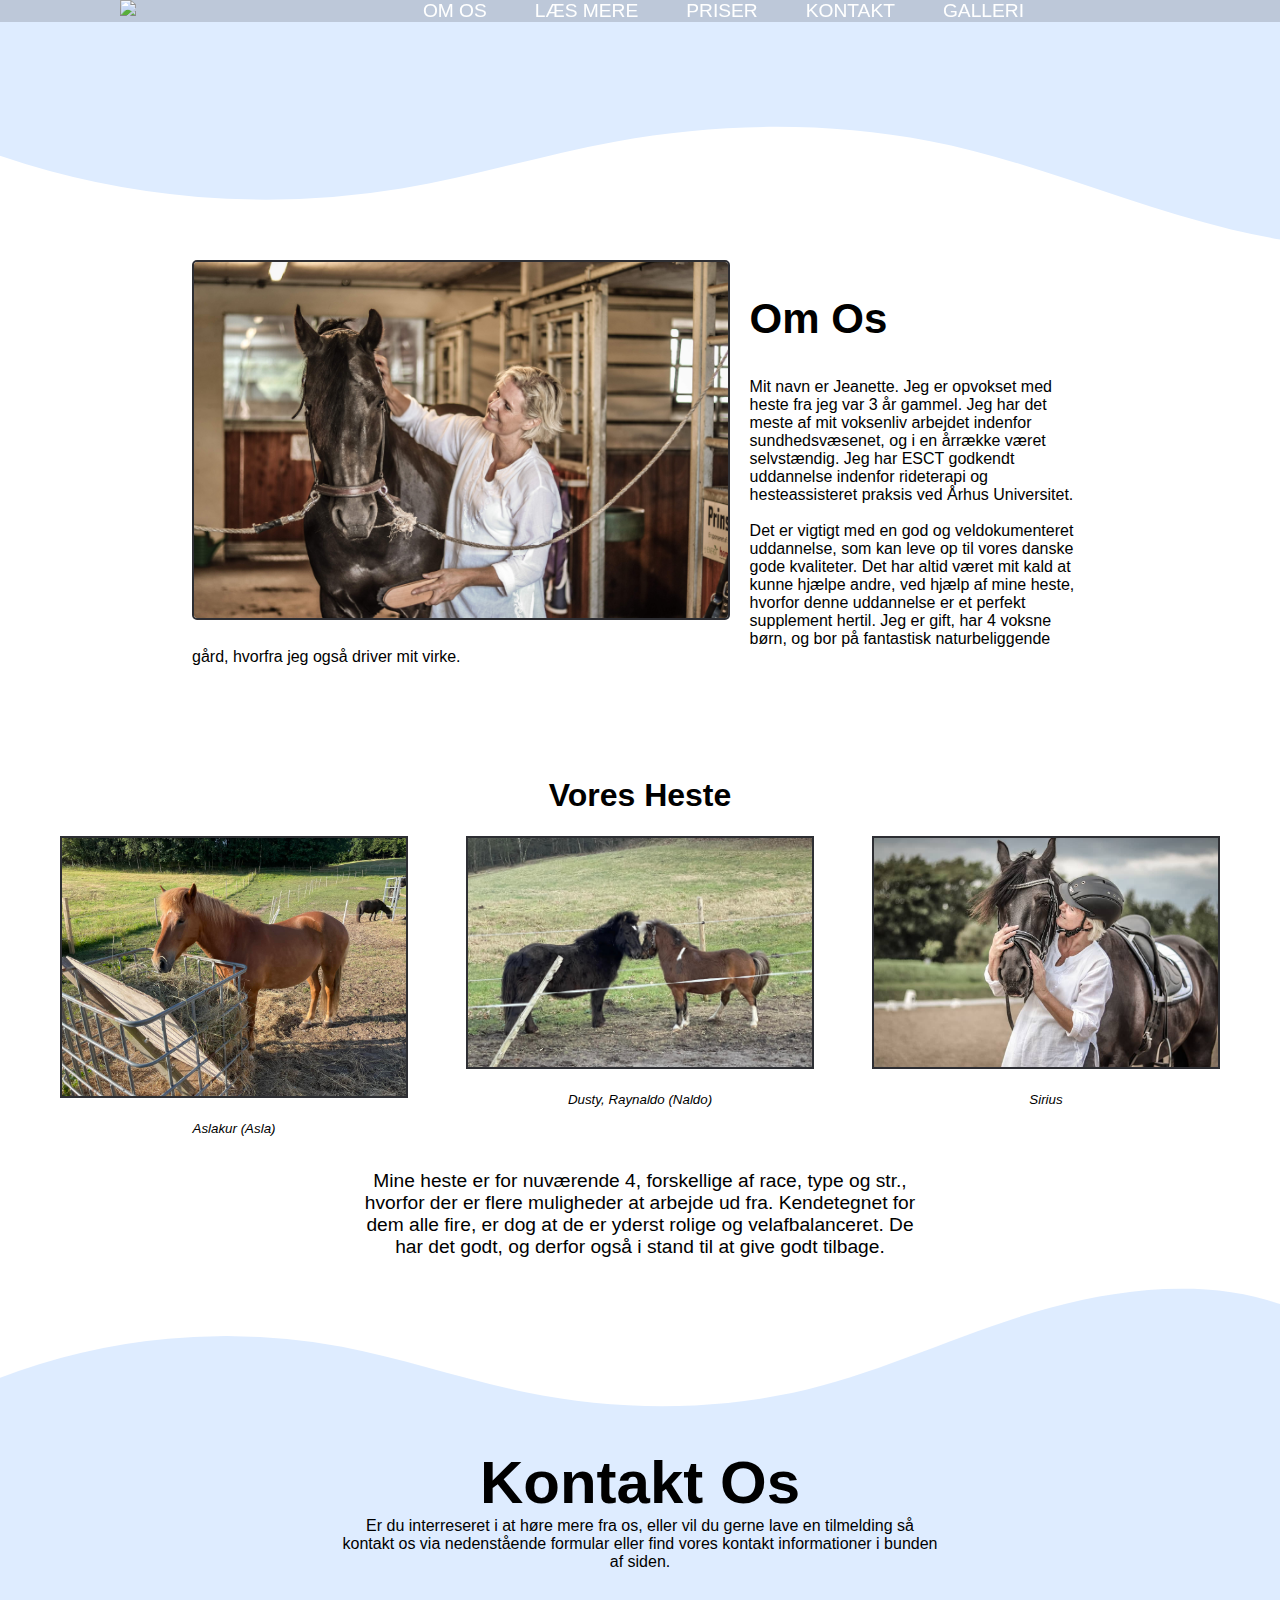
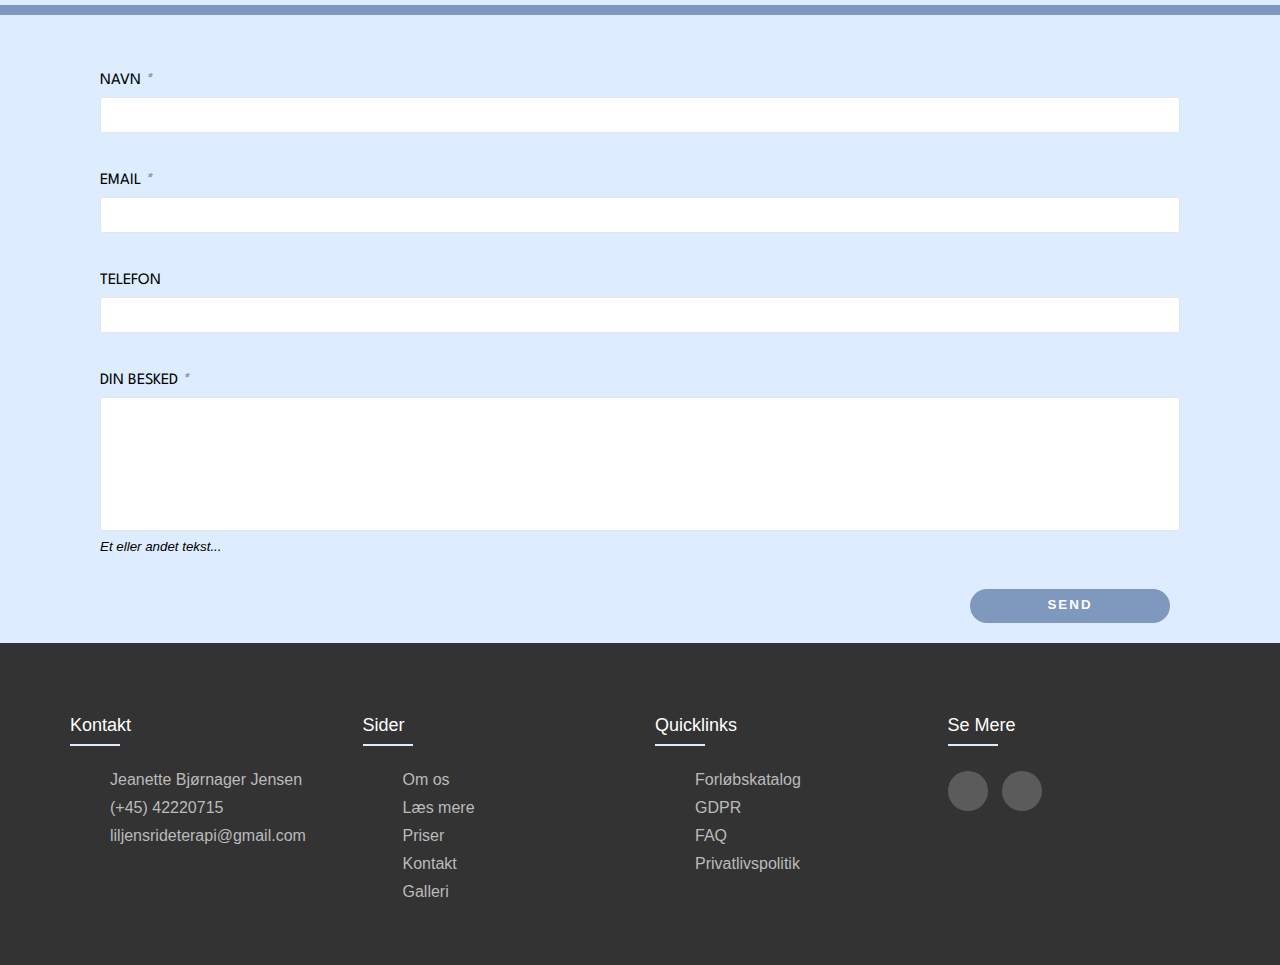
==== about-contact.html @ f37396cc "contact form" ====
<!DOCTYPE html> 
<html lang="da">
    <head>
        <meta name="viewport" content="width=device-width,initial-scale=1.0">
        <meta charset="utf-8">
        <title>Liljens Ride Terapi</title>
        <link rel="stylesheet" href="css/basic.css">
        <link rel="stylesheet" href="css/settings.css">
        <link rel="stylesheet" href="css/header.css">
        <link rel="stylesheet" href="css/footer.css">
        <link rel="stylesheet" href="css/aboutus.css">
    </head>

    <body>
        <header id="navbar">   
            <a href="test.html">
                <img src="images/logo.png" class="logo-img">
            </a>
            <input type="checkbox" id="nav-toggle" class="nav-toggle">
            <!-- ALWAYS KEEP <NAV> AFTER THIS LINE -->
            <nav>
                <ul>
                    <li><a href="about-contact.html#aboutus">Om Os</a></li>
                    <li><a href="readmore.html">Læs Mere</a></li>
                    <li><a href="prices.html">Priser</a></li>
                    <li><a href="about-contact.html#contact">Kontakt</a></li>
                    <li><a href="gallery.html">Galleri</a></li>
                </ul>
            </nav>
            <label for="nav-toggle" class="nav-toggle-label">
                <span></span>
            </label>
        </header>

        <div class="top-box"><span></span></div>
        <div class="page-top-section">
            <div class="wave">
                <svg data-name="Layer 1" xmlns="http://www.w3.org/2000/svg" viewBox="0 0 1200 120" preserveAspectRatio="none">
                    <path d="M321.39,56.44c58-10.79,114.16-30.13,172-41.86,82.39-16.72,168.19-17.73,250.45-.39C823.78,31,906.67,72,985.66,92.83c70.05,18.48,146.53,26.09,214.34,3V0H0V27.35A600.21,600.21,0,0,0,321.39,56.44Z" class="shape-fill"></path>
                </svg>
            </div>
        </div>

        <div id="aboutus" class="about-us">
            <img src="images/about-us/jeanette.jpg" class="about-us-img" alt="">
            <div class="about-us-text">
                <h2>Om Os</h2>
                <p>
                    Mit navn er Jeanette. Jeg er opvokset med heste fra jeg var 3 år gammel.
                    Jeg har det meste af mit voksenliv arbejdet indenfor sundhedsvæsenet, og i en årrække været selvstændig. 
                    Jeg har ESCT godkendt uddannelse indenfor rideterapi og hesteassisteret praksis ved Århus Universitet. <br><br>

                    Det er vigtigt med en god og veldokumenteret uddannelse, som kan leve op til vores danske gode kvaliteter. 
                    Det har altid været mit kald at kunne hjælpe andre, ved hjælp af mine heste, hvorfor denne uddannelse er et perfekt supplement hertil.
                    Jeg er gift, har 4 voksne børn, og bor på fantastisk naturbeliggende gård, hvorfra jeg også driver mit virke. 
                </p>
            </div>
        </div>

        <div class="img-roll">
            <h1 style="text-align: center; font-size: 50;">Vores Heste</h1>
            <div class="box">
                <div class="imgrow">
                    <img src="images/about-us/aslakur.jpg">
                    <h3>Aslakur <i>(Asla)</i></h3>
                </div>

                <div class="imgrow">
                    <img src="images/about-us/dustin-naldo.jpg">
                    <h3>Dusty, Raynaldo <i>(Naldo)</i><h3>
                </div>

                <div class="imgrow">
                    <img src="images/about-us/sirius.jpg">
                    <h3>Sirius</h3>
                </div>
            </div>
            <p> 
                Mine heste er for nuværende  4, forskellige af  race, type og str., 
                hvorfor der er flere muligheder at arbejde ud fra. 
                Kendetegnet for dem alle fire, er dog at de er yderst rolige og velafbalanceret. 
                De har det godt, og derfor også i stand til at give godt tilbage.
            </p>
        </div>

        <div class="page-last-section">
            <div class="custom-shape-divider-bottom-1689086225">
                <svg data-name="Layer 1" xmlns="http://www.w3.org/2000/svg" viewBox="0 0 1200 120" preserveAspectRatio="none">
                    <path d="M321.39,56.44c58-10.79,114.16-30.13,172-41.86,82.39-16.72,168.19-17.73,250.45-.39C823.78,31,906.67,72,985.66,92.83c70.05,18.48,146.53,26.09,214.34,3V0H0V27.35A600.21,600.21,0,0,0,321.39,56.44Z" class="shape-fill"></path>
                </svg>
            </div>
        </div>

        <section id="contact" class="page-bottom-content">
            <div class="contact-us">
                <h1>Kontakt Os</h1>
                <p>
                    Er du interreseret i at høre mere fra os, eller vil du gerne lave en tilmelding så kontakt os via nedenstående formular eller find vores kontakt informationer i bunden af siden.
                    <br><br>
                </p>
            </div>
            <div class="contact-us-form">
                <form action="#">
                    <label for="customerName">NAVN 
                        <em>&#x2a;</em>
                    </label>
                    <input id="customerName" name="customerName" required="" type="text" />
                    <label for="customerEmail">EMAIL 
                        <em>&#x2a;</em>
                    </label>
                    <input id="customerEmail" name="customerEmail" required="" type="email" />
                    <label for="customerPhone">TELEFON</label>
                    <input id="customerPhone" name="customerPhone" pattern="[0-9]{2}-[0-9]{2}-[0-9]{2}-[0-9]{2}" type="tel" />
                    <label for="customerNote">DIN BESKED 
                        <em>&#x2a;</em>
                    </label>
                    <textarea id="customerNote" name="customerNote" required="" rows="4"></textarea>
                  <h3>
                    Et eller andet tekst...
                  </h3>
                  <button id="customerOrder">SEND</button>
                </form>
            </div>
        </section>

        <footer>
            <div class="footer-container">
                <div class="footer-row">
                    <div class="footer-col">
                        <h4>Kontakt</h4>
                        <ul>
                            <li><a>Jeanette Bjørnager Jensen</a></li>
                            <li><a>(+45) 42220715</a></li>
                            <li><a>liljensrideterapi@gmail.com</a></li>
                        </ul>
                    </div>
                    <div class="footer-col">
                        <h4>Sider</h4>
                        <ul>
                            <li><a href="about-contact.html#aboutus">Om os</a></li>
                            <li><a href="readmore.html">Læs mere</a></li>
                            <li><a href="prices.html">Priser</a></li>
                            <li><a href="about-contact.html#contact">Kontakt</a></li>
                            <li><a href="gallery.html">Galleri</a></li>
                        </ul>
                    </div>
                    <div class="footer-col">
                        <h4>Quicklinks</h4>
                        <ul>
                            <li><a href="placeholder.html">Forløbskatalog</a></li>
                            <li><a href="placeholder.html">GDPR</a></li>
                            <li><a href="placeholder.html">FAQ</a></li>
                            <li><a href="placeholder.html">Privatlivspolitik</a></li>
                        </ul>
                    </div>
                    <div class="footer-col">
                        <h4>Se mere</h4>
                        <div class="social-links">
                            <a href="placeholder.html"><i class="fab fa-facebook-f"></i></a>
                            <a href="placeholder.html"><i class="fab fa-youtube"></i></a>
                        </div>
                    </div>
                </div>
            </div>
        </footer>

        <!-- Javascript -->
        <script type="text/javascript">
            navbar = document.getElementById("navbar");
                window.addEventListener("scroll", function() {
                    var scrollTop = window.pageYOffset || document.documentElement.scrollTop;
                    if (scrollTop < 300) {        
                        navbar.classList.remove('nav-background-light');
                        navbar.classList.add('nav-background-dark');
                    } else {
                        navbar.classList.remove('nav-background-dark');
                        navbar.classList.add('nav-background-light');
                    }
                })
        </script>
    </body>
</html>
---- css/basic.css ----
html {
    height: 100%;
}

body {
    margin: 0;
    font-family: 'Work Sans', sans-serif;
    font-weight: 400;
    min-height: 100%;
    display: flex;
    flex-direction: column;
}

body{
    background-color: white;
}

.banner{
    width: 100%;
    height: 100vh;
    display: block;
}

.content{
    display: block;
    text-align: center;
    color: white;
}

.content h1{
    font-size: 70px;
    margin-top: 80px;
    position: relative;
}

.content p{
    margin: 20px auto;
    font-weight: 100;
    line-height: 25px;
    position: relative;
}

button {
    width: 200px;
    padding: 15px 0;
    text-align: center;
    margin: 20px 10px;
    border-radius: 25px;
    font-weight: bold;
    border: 2px solid #346eec;
    background: transparent;
    color: white;
    cursor: pointer;
    position: relative;
    overflow: hidden;
}

.about-us {
    margin: 70px auto;
    margin-top: 0;
    width: 70%;
}

.about-us-img {
    max-width: 600px;
    float: left;
    border: 2px solid var(--textcolordark);
    border-radius: 5px;
    margin-bottom: 20px;
    margin-right: 20px;
}

.about-us-text {
    color: black;
    margin-bottom: 20px;
    text-align: left;
    max-width: 100%;
}

.about-us-text h2 {
    font-size: 42px;
}

.about-us-text p {
    font-size: 16px;
}

.contact-us {
    margin-right: auto;
    margin-left: auto;
    width: 70%;
    text-align: center;
    color: black;
}

.contact-us h1 {
    font-size: 60px;
    margin-bottom: 0;
}

.contact-us p {
    margin-top: 0;
    max-width: 600px;
    margin-left: auto;
    margin-right: auto;
}
---- css/settings.css ----
:root {
    --backgroundcolor: rgb(222, 236, 255);
    --background: rgba(0, 0, 0, .15);
    --vidbackground: rgba(0, 0, 0, .4);
    --textcolor: #b6b6b6;
    --textbarcolor: #b1b1b1;
    --textcolordark: #2d2e33;
}

*, *::before, *::after {
    box-sizing: border-box;
}
---- css/header.css ----
/* navigation styles start here */

header {
    background: var(--background);
    text-align: center;
    position: fixed;
    z-index: 999;
    width: 100%;
}

.nav-toggle {
    display: none;
}

.nav-toggle-label {
    position: absolute;
    top: 0;
    left: 0;
    margin-left: 1em;
    height: 100%;
    display: flex;
    align-items: center;
}

.nav-toggle-label span,
.nav-toggle-label span::before,
.nav-toggle-label span::after {
    display: block;
    background: white;
    height: 2px;
    width: 2em;
    border-radius: 2px;
    position: relative;
}

.nav-toggle-label span::before,
.nav-toggle-label span::after {
    content: '';
    position: absolute;
}

.nav-toggle-label span::before {
    bottom: 7px;
}

.nav-toggle-label span::after {
    top: 7px;
}

nav {
    position: absolute;
    text-align: left;
    top: 100%;
    left: 0;
    background: var(--background);
    width: 100%;
    transform: scale(1, 0);
    transform-origin: top;
    transition: transform 400ms ease-in-out;
}

nav ul {
    margin: 0;
    padding: 0;
    list-style: none;
}

nav li {
    margin-bottom: 1em;
    margin-left: 1em;
}

nav a {
    color: white;
    text-decoration: none;
    font-size: 1.2rem;
    text-transform: uppercase;
    opacity: 0;
    transition: opacity 150ms ease-in-out;
}

nav a:hover {
    color: var(--textcolor);
}

.nav-toggle:checked ~ nav {
    transform: scale(1,1);
}

.nav-toggle:checked ~ nav a {
    opacity: 1;
    transition: opacity 250ms ease-in-out 250ms;
}

.logo-img {
    grid-column: 1 / 2;
    height: 8em;
    cursor: pointer;
}

/* handle design on larger windows */
@media screen and (min-width: 800px) {
    .nav-toggle-label {
        display: none;
    }

    header {
        display: grid;
        grid-template-columns: 1fr auto minmax(600px, 3fr) 1fr;
    }

    nav {
        all: unset;
        grid-column: 3 / 4;
        display: flex;
        justify-content: flex-end;
        align-items: center;
    }

    nav ul {
        display: flex;
    }

    nav li {
        margin-left: 3em;
        margin-bottom: 0;
    }

    nav a {
        opacity: 1;
        position: relative;
    }

    nav a::before {
        content: '';
        display: block;
        height: 2px;
        background: var(--textbarcolor);
        position: absolute;
        bottom: -.5em;
        left: 0;
        right: 0;
        transform: scale(0, 1);
        transition: transform ease-in-out 250ms;
    }

    nav a:hover::before {
        transform: scale(1, 1);
    }
}
---- css/footer.css ----
footer {
    background: #333;
    color: white;
    padding: 3em;

    margin-top: auto;
}

.footer-container {
    max-width: 1170px;
    margin: auto;
}

ul {
    list-style: none;
}

.footer-row {
    display: flex;
    flex-wrap: wrap;
}

.footer-col {
    width: 25%;
    padding: 0 15px;
}

.footer-col h4 {
    font-size: 18px;
    color: white;
    text-transform: capitalize;
    margin-bottom: 35px;
    font-weight: 500;
    position: relative;
}

.footer-col h4::before {
    content: '';
    position: absolute;
    left: 0;
    bottom: -10px;
    background-color: var(--backgroundcolor);
    height: 2px;
    box-sizing: border-box;
    width: 50px;
}

.footer-col ul li:not(:last-child) {
    margin-bottom: 10px;
}

.footer-col ul li a {
    font-size: 16px;
    color: #ffffff;
    text-decoration: none;
    font-weight: 300;
    color: #bbbbbb;
    display: block;
    transition: all 0.3s ease;
}

.footer-col ul li a:hover {
    color: #ffffff;
    padding-left: 8px;
}

.footer-col .social-links a {
    display: inline-flex;
    height: 40px;
    width: 40px;
    background-color: rgba(255, 255, 255, 0.2);
    margin: 0 10px 10px 0;
    text-decoration: none;
    text-align: center;
    align-items: center;
    justify-content: center;
    line-height: 40px;
    border-radius: 50%;
    color: white;
    transition: all 0.5s ease;
}

.footer-col .social-links a:hover {
    color: #24262b;
    background-color: white;
}

/* responsive */

@media(max-width: 767px) {
    .footer-col {
        width: 50%;
        margin-bottom: 30px;
    }
}

@media(max-width: 574px) {
    .footer-col {
        width: 100%;
    }
}
---- css/aboutus.css ----
@import url("https://fonts.googleapis.com/css?family=Spartan&display=swap");

:root {
    --fillcolor: #deecff;
}

html {
    height: 100%;
}

body {
    margin: 0;
    /* Body background left out for curvature background. */
    /* background: var(--backgroundcolor); */
    font-family: 'Work Sans', sans-serif;
    font-weight: 400;

    min-height: 100%;

    display: flex;
    flex-direction: column;
}

.top-box {
    height: 125px;
    background-color: var(--fillcolor);
}

.page-top-section {
    margin-top: 0;
}

.page-top-section {
    background-color: white;
}

.about-us img {
    max-width: 60%;
}

.img-roll {
    display: flex;
    flex-direction: column;
    justify-content: center;
    align-items: center;
    text-align: center;
    padding: 0 60px 0 60px;
    background-color: white;
}

.img-roll .box{
    display: flex;
    flex-direction: row;
    justify-content: space-between;
}

.img-roll .box .imgrow{
    display: flex;
    flex-direction: column;
    width: 30%;
}

.img-roll .box .imgrow img{
    width: 100%;
    margin-bottom: 15px;
    border: 2px solid var(--textcolordark);
}

.img-roll p {
    max-width: 50%;
    font-size: 1.2rem;
    margin-left: auto;
    margin-right: auto;
}

.page-bottom-content {
    background-color: var(--fillcolor);
}

.wave {
    bottom: 0;
    left: 0;
    width: 100%;
    overflow: hidden;
    line-height: 0;
}

.wave svg {
    position: relative;
    display: block;
    width: calc(117% + 1.3px);
    height: 135px;
}

.wave .shape-fill {
    fill: var(--fillcolor);
}

.custom-shape-divider-bottom-1689086225 {
    bottom: 0;
    left: 0;
    width: 100%;
    overflow: hidden;
    line-height: 0;
    transform: rotate(180deg);
}

.custom-shape-divider-bottom-1689086225 svg {
    position: relative;
    display: block;
    width: calc(100% + 1.3px);
    height: 130px;
    transform: rotateY(180deg);
}

.custom-shape-divider-bottom-1689086225 .shape-fill {
    fill: var(--fillcolor)
}

.contact-us-form {
    background: var(--fillcolor);
    padding: 50px 100px;
    border-top: 10px solid #7e98be;
  }
  
  label, input, textarea {
    display: block;
    width: 100%;
    font-size: 12pt;
    line-height: 24pt;
    font-family: "Spartan";
  }
  
  input {
    margin-bottom: 24pt;
  }
  
  h3 {
    font-weight: normal;
    font-size: 10pt;
    line-height: 24pt;
    font-style: italic;
    margin: 0 0 0.5em 0;
  }
  
  span {
    font-size: 8pt;
  }
  
  em {
    color: #7e98be;
    font-weight: bold;
  }
  
  input, textarea {
    border: none;
    border: 1px solid rgba(0, 0, 0, 0.1);
    border-radius: 2px;
    background: white;
    padding-left: 5px;
    outline: none;
  }
  
  input:focus, textarea:focus {
    border: 1px solid #6bd4b1;
  }
  
  textarea {
    resize: none;
  }
  
  button {
    display: block;
    float: right;
    line-height: 24pt;
    padding: 0 20px;
    border: none;
    background: #7e98be;
    color: white;
    letter-spacing: 2px;
    transition: 0.2s all ease-in-out;
    border-bottom: 2px solid transparent;
    outline: none;
  }
  button:hover {
    background: inherit;
    color: #7e98be;
    border-bottom: 2px solid #7e98be;
  }
  
  ::selection {
    background: #aabfdd;
  }
  
  input:-webkit-autofill,
  input:-webkit-autofill:hover,
  input:-webkit-autofill:focus,
  textarea:-webkit-autofill,
  textarea:-webkit-autofill:hover,
  textarea:-webkit-autofill:focus {
    border: 1px solid #6bd4b1;
    -webkit-text-fill-color: #2A293E;
    -webkit-box-shadow: 0 0 0px 1000px #f8f4e5 inset;
    transition: background-color 5000s ease-in-out 0s;
  }

@media screen and (max-width:1250px) {
    .about-us img {
        max-width: 100%;
    }
    
    .img-roll p {
        max-width: 75%;
        font-size: 1.2rem;
        margin-left: auto;
        margin-right: auto;
    }
}
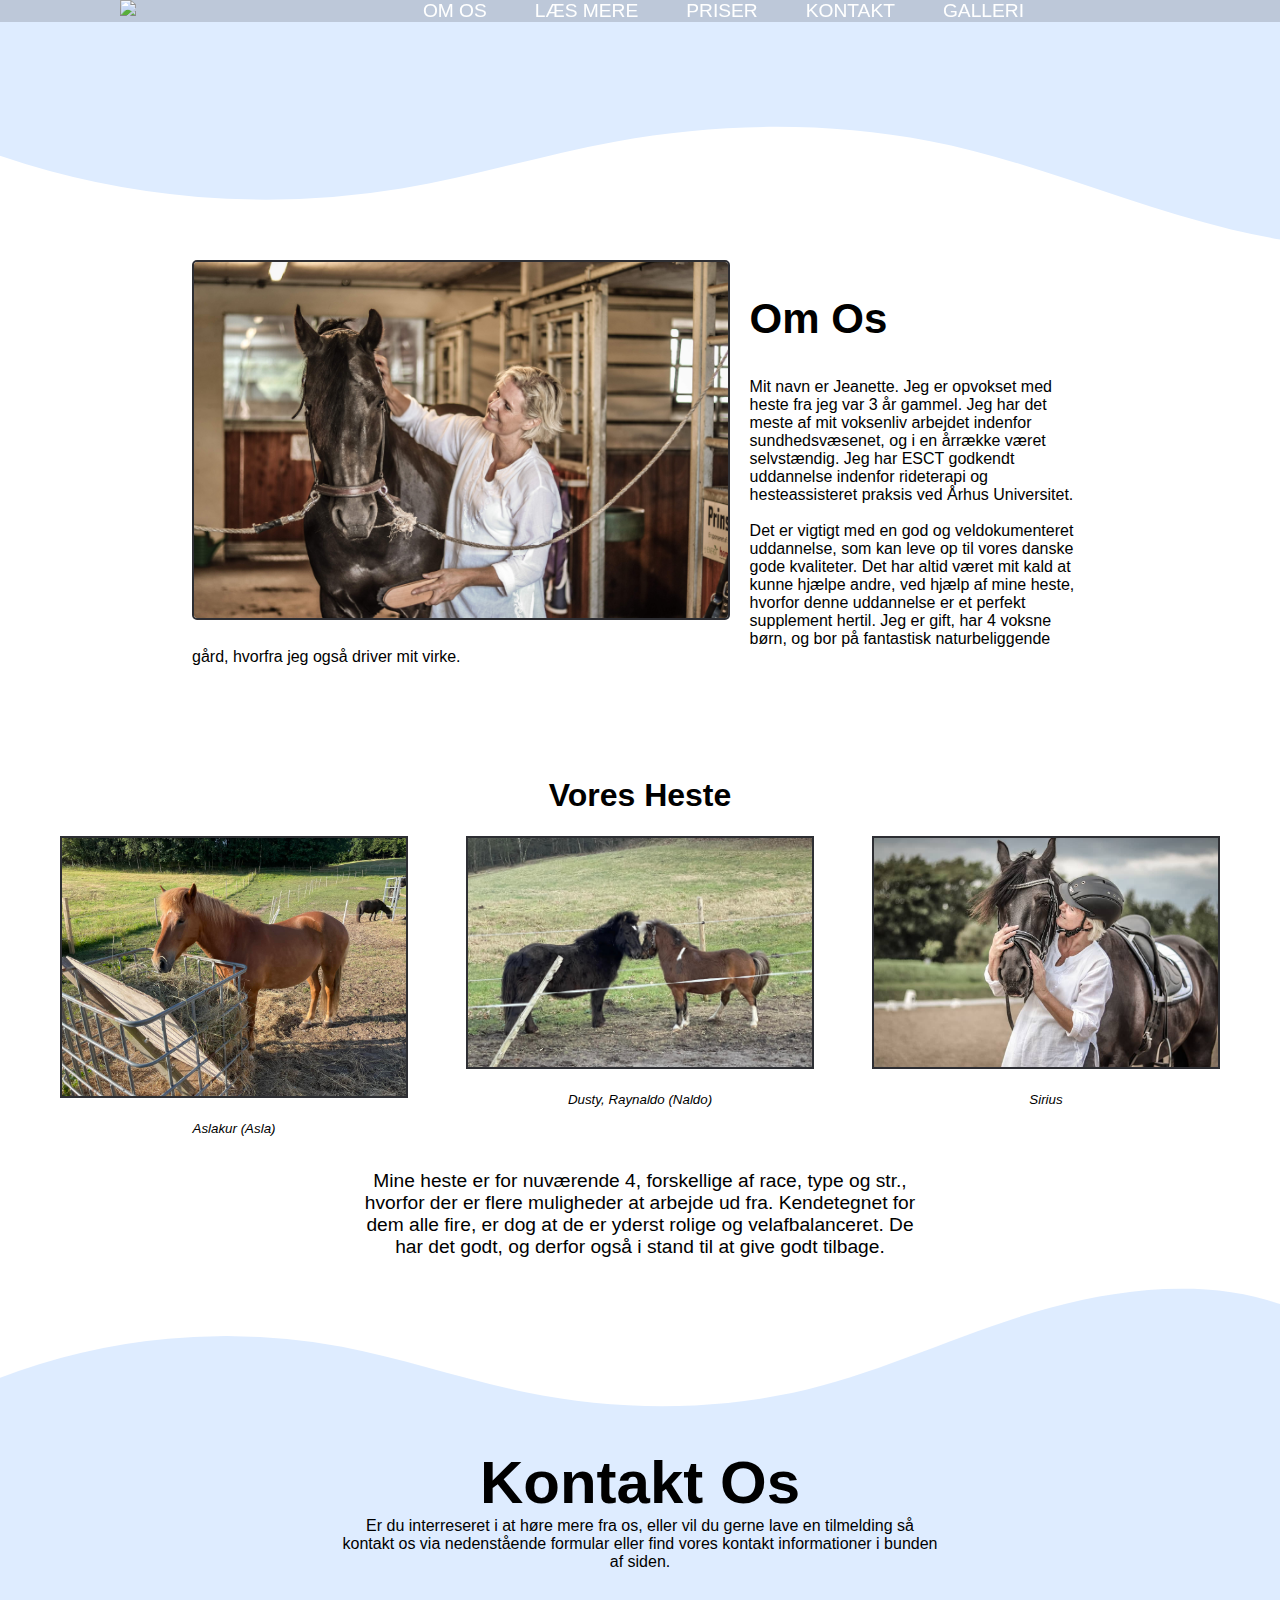
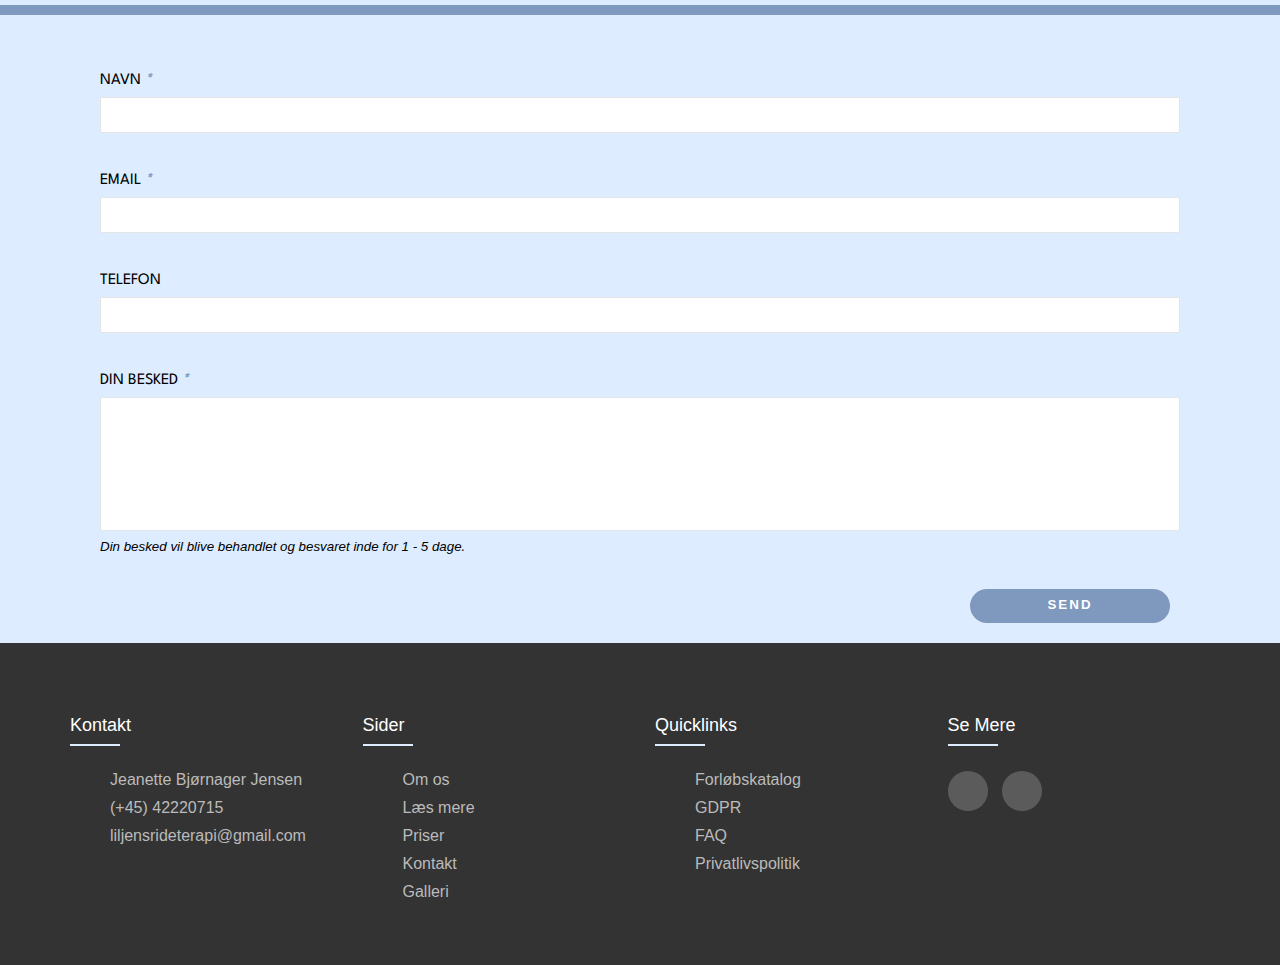
==== commit bbafacb3: "added text to contact formula" ====
--- a/about-contact.html
+++ b/about-contact.html
@@ -116,7 +116,7 @@
                     </label>
                     <textarea id="customerNote" name="customerNote" required="" rows="4"></textarea>
                   <h3>
-                    Et eller andet tekst...
+                    Din besked vil blive behandlet og besvaret inde for 1 - 5 dage.
                   </h3>
                   <button id="customerOrder">SEND</button>
                 </form>
@@ -164,17 +164,16 @@
             </div>
         </footer>
 
-        <!-- Javascript -->
+        <!-- <script src="js/index.js"></script> -->
         <script type="text/javascript">
             navbar = document.getElementById("navbar");
+            navbar.classList.add('nav-background-dark');
                 window.addEventListener("scroll", function() {
                     var scrollTop = window.pageYOffset || document.documentElement.scrollTop;
-                    if (scrollTop < 300) {        
-                        navbar.classList.remove('nav-background-light');
-                        navbar.classList.add('nav-background-dark');
+                    if (scrollTop < 200) {
+                        navbar.style.top = "0";
                     } else {
-                        navbar.classList.remove('nav-background-dark');
-                        navbar.classList.add('nav-background-light');
+                        navbar.style.top = "-150px";
                     }
                 })
         </script>
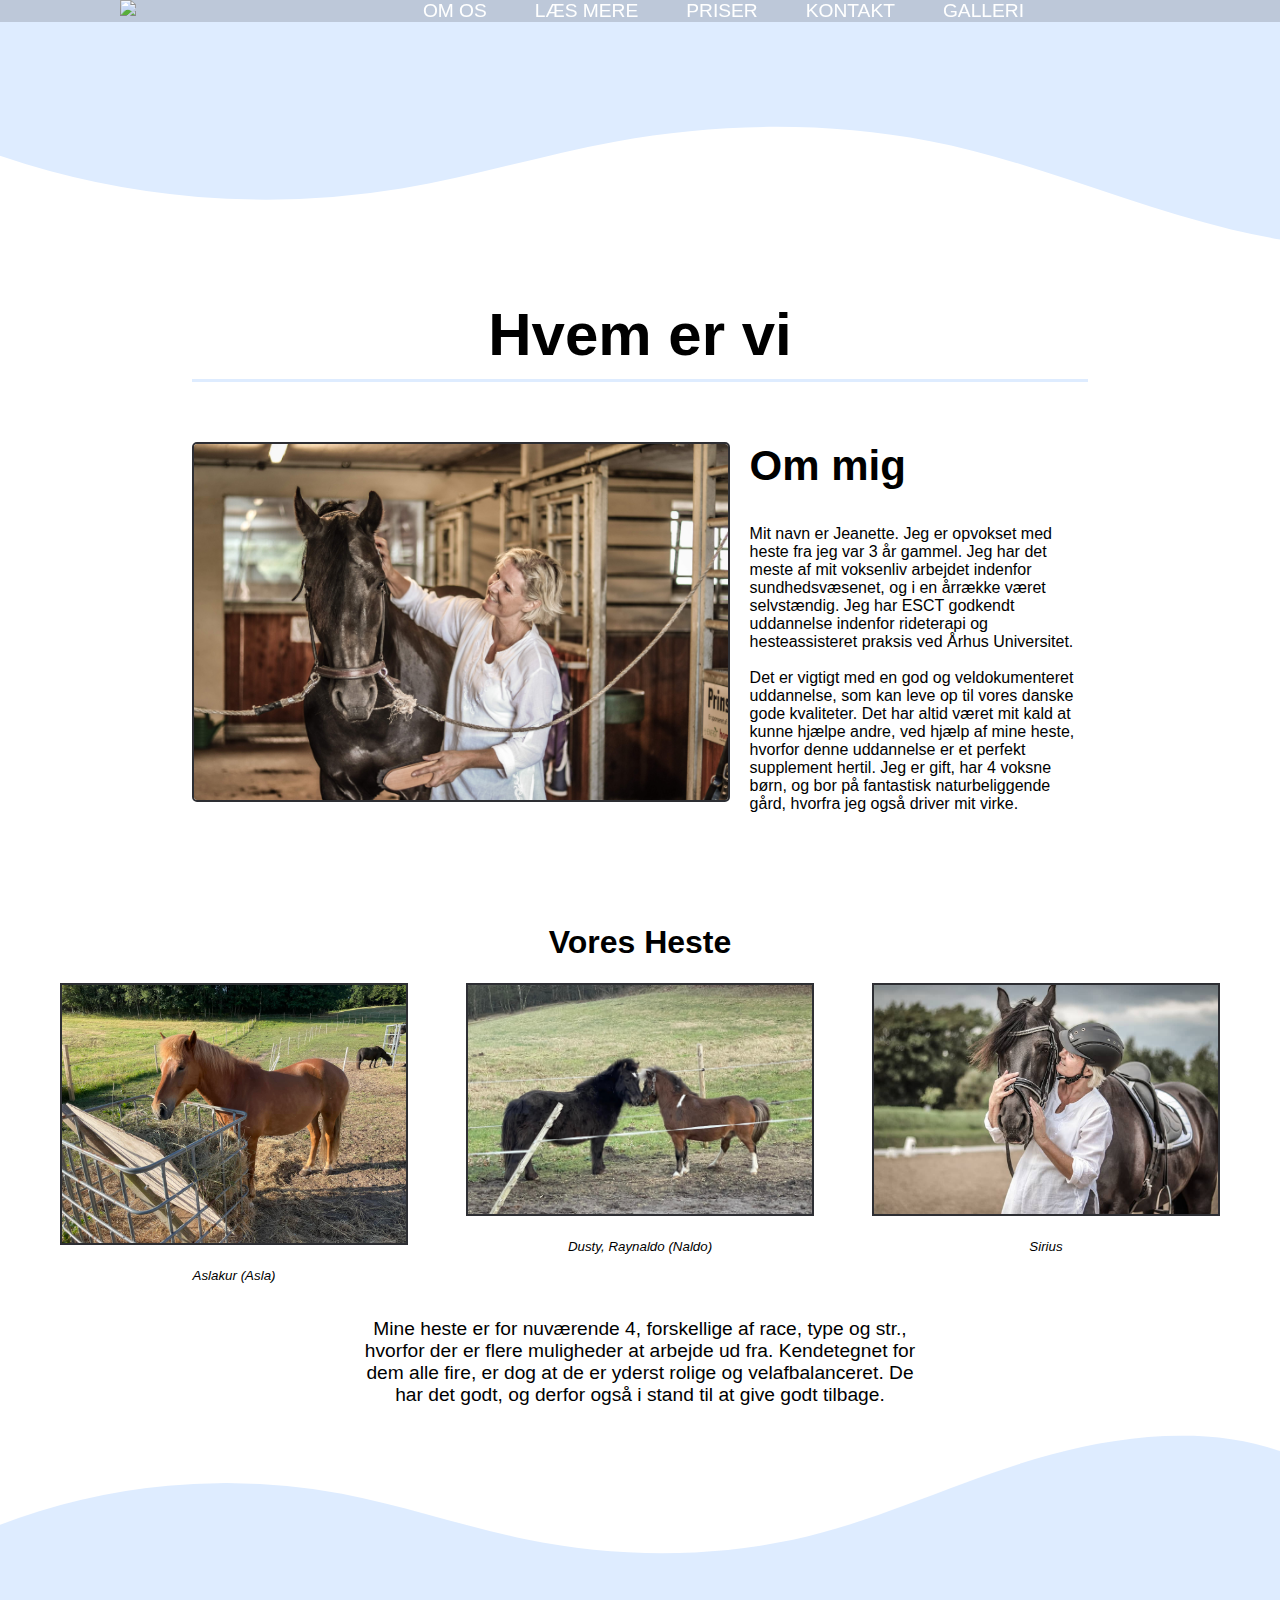
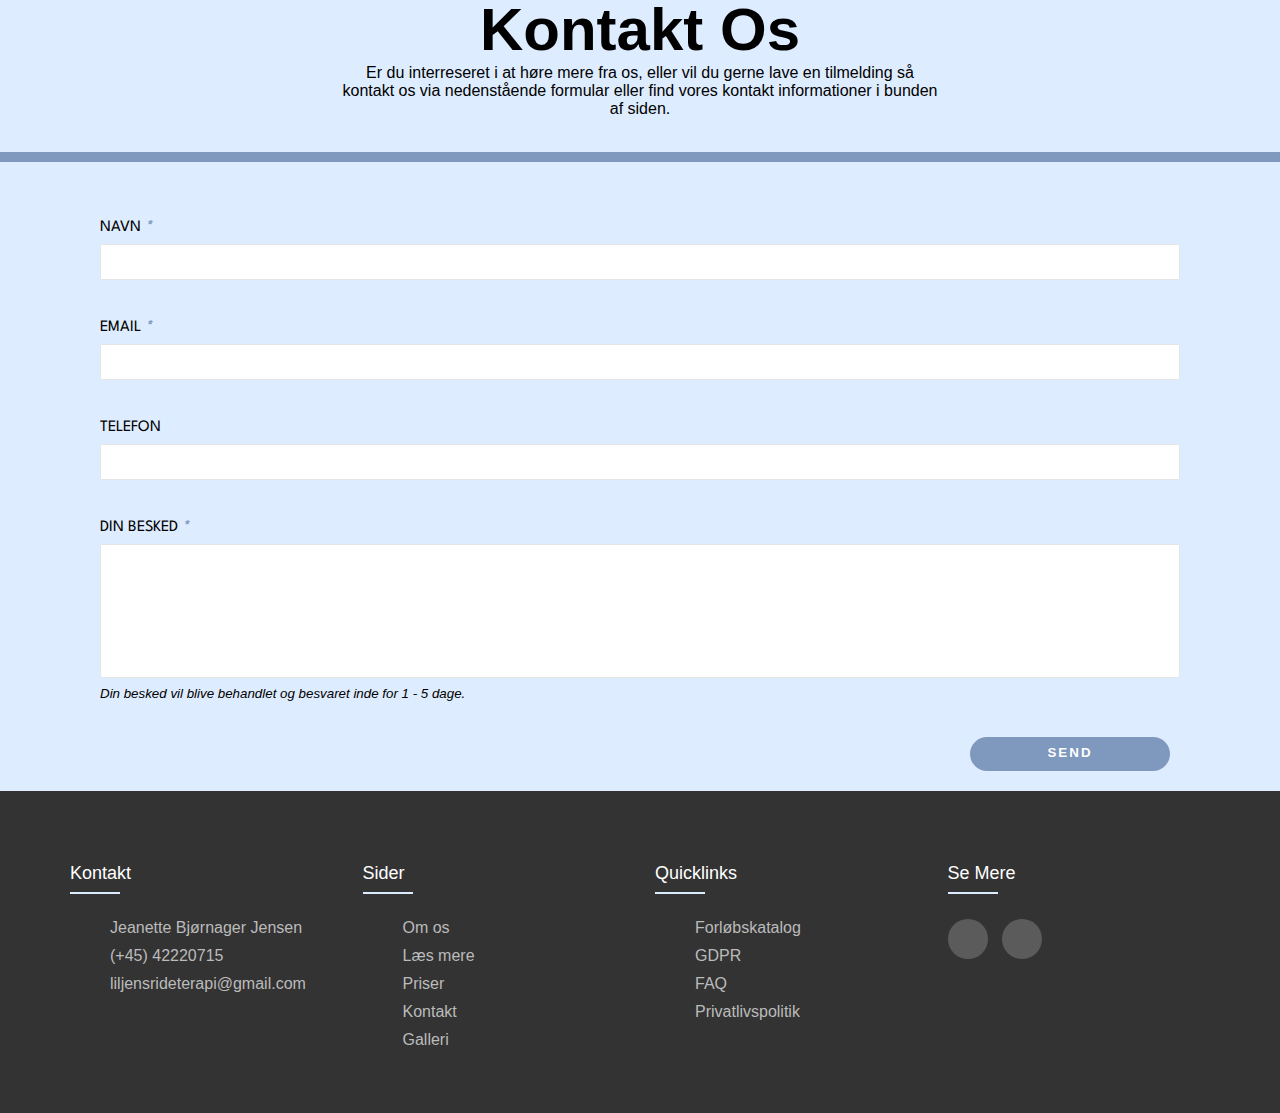
==== commit 51969fca: "update" ====
--- a/about-contact.html
+++ b/about-contact.html
@@ -42,9 +42,10 @@
         </div>
 
         <div id="aboutus" class="about-us">
+            <h1 style="text-align: center; align-items: center; font-size: 60px; margin-bottom: 60px;">Hvem er vi</h1>
             <img src="images/about-us/jeanette.jpg" class="about-us-img" alt="">
             <div class="about-us-text">
-                <h2>Om Os</h2>
+                <h2>Om mig</h2>
                 <p>
                     Mit navn er Jeanette. Jeg er opvokset med heste fra jeg var 3 år gammel.
                     Jeg har det meste af mit voksenliv arbejdet indenfor sundhedsvæsenet, og i en årrække været selvstændig. 
--- a/css/aboutus.css
+++ b/css/aboutus.css
@@ -36,6 +36,12 @@
 
 .about-us img {
     max-width: 60%;
+}
+
+.about-us h1 {
+  font-size: 20px;
+  padding-bottom: 10px;
+  border-bottom: 3px solid var(--fillcolor);
 }
 
 .img-roll {
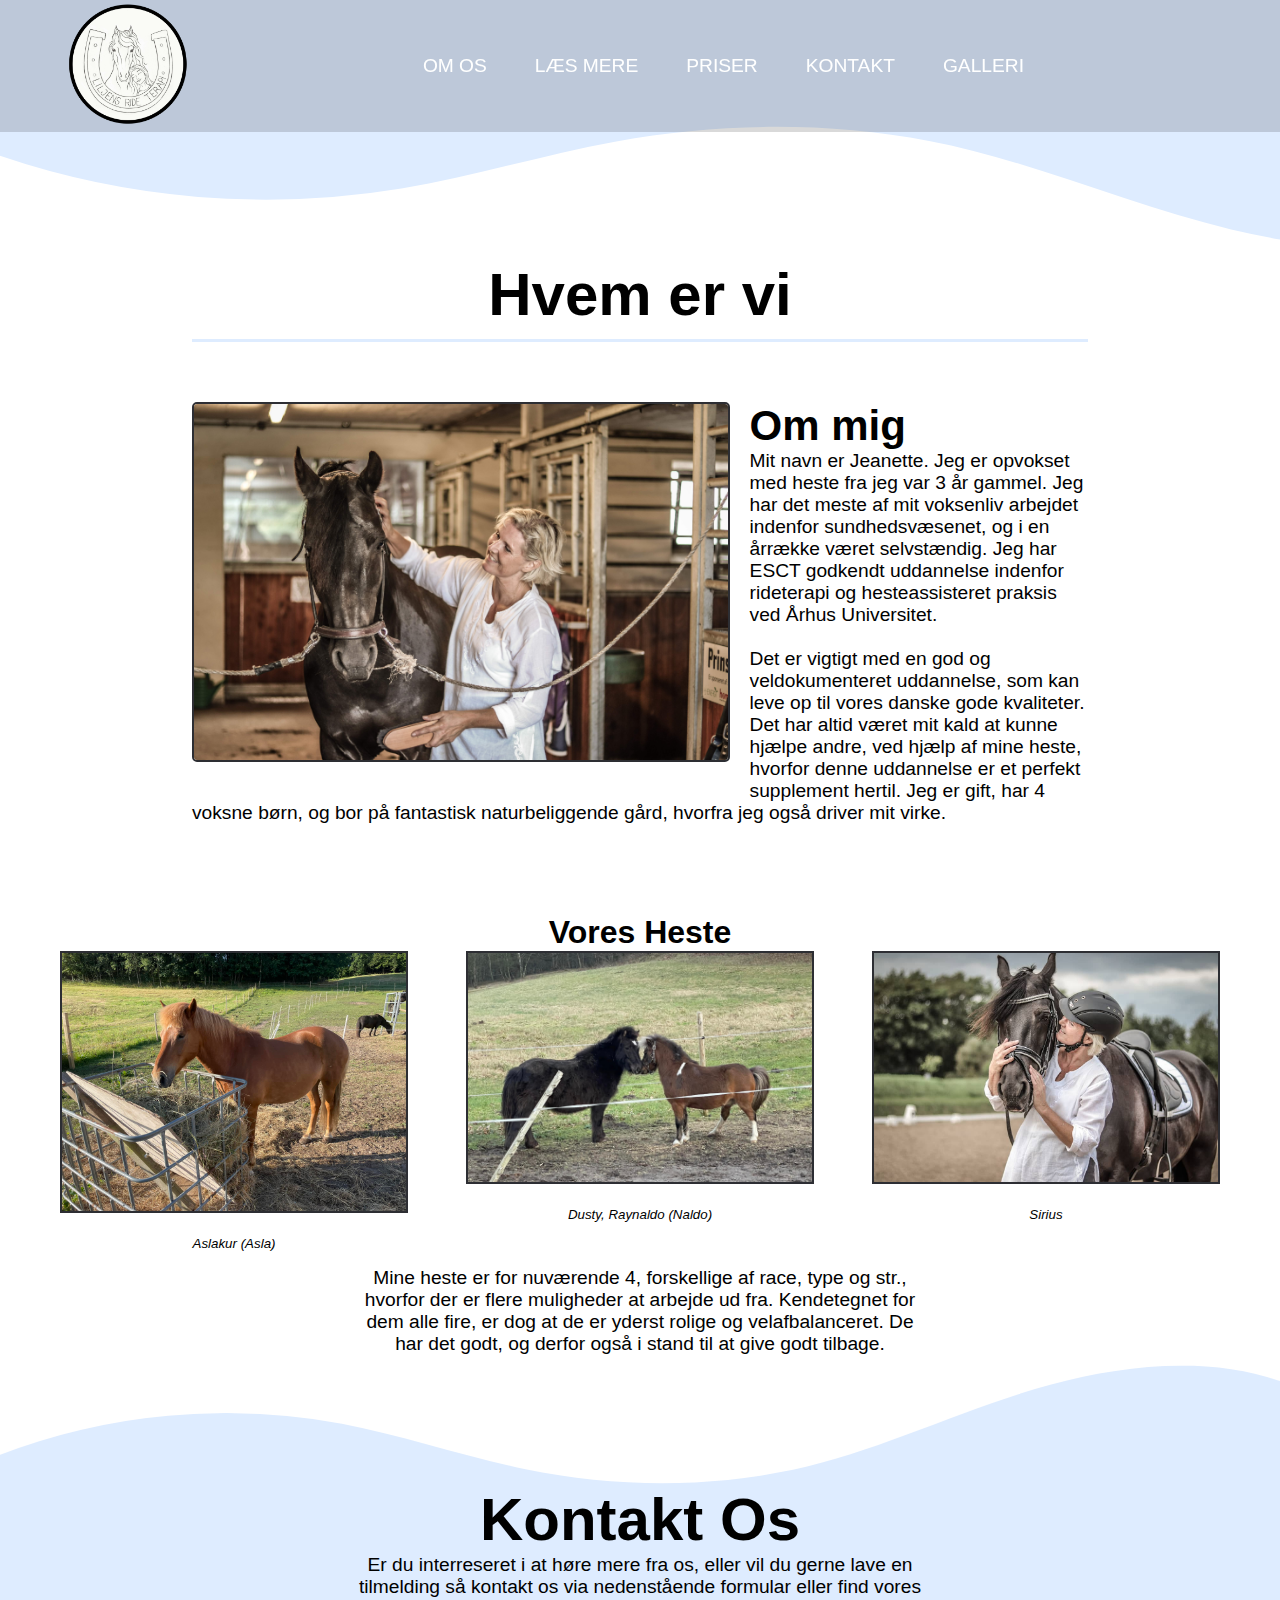
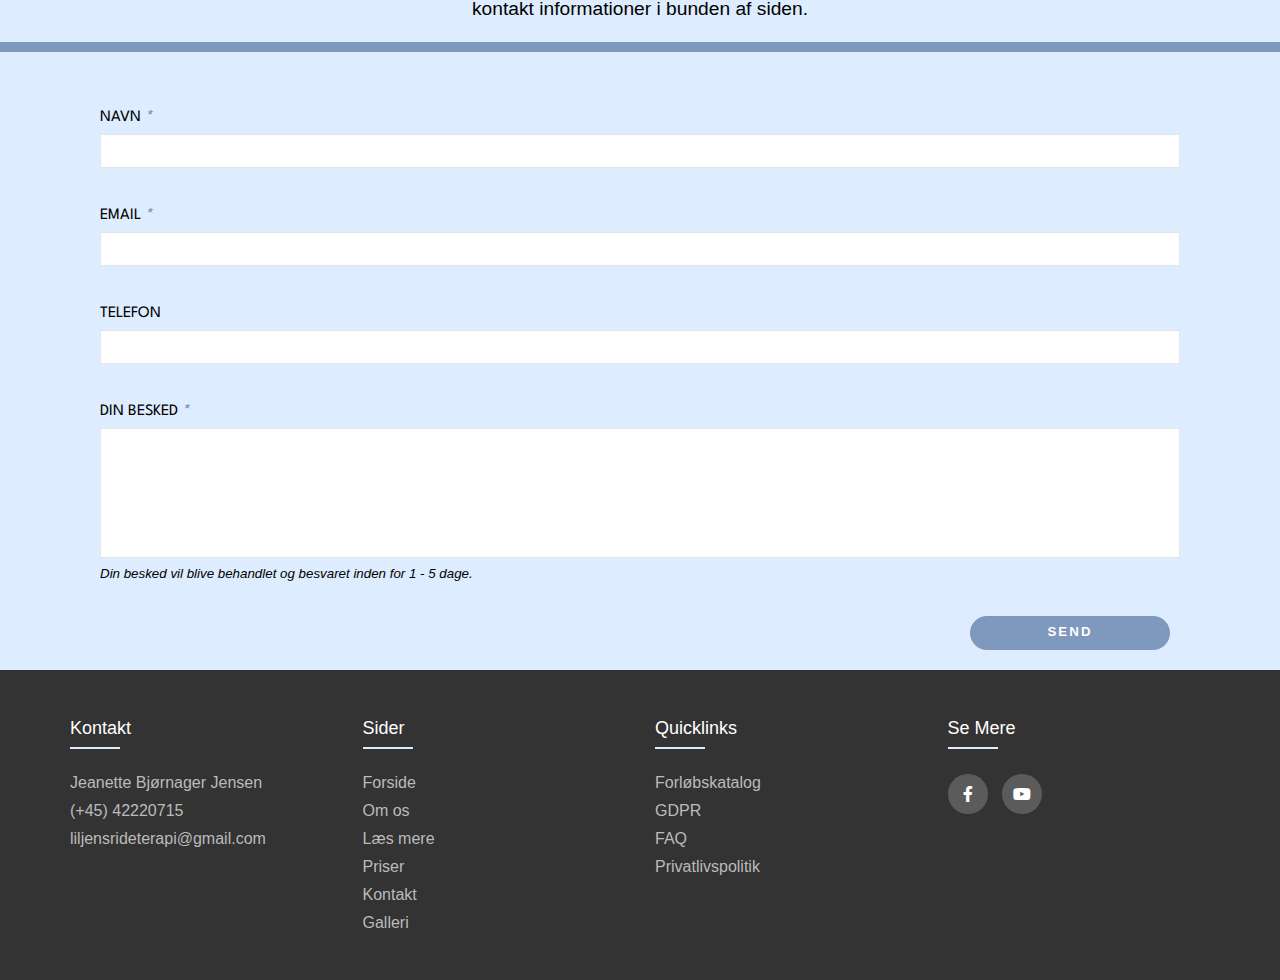
==== commit 45fa4b46: "final touches" ====
--- a/about-contact.html
+++ b/about-contact.html
@@ -9,6 +9,7 @@
         <link rel="stylesheet" href="css/header.css">
         <link rel="stylesheet" href="css/footer.css">
         <link rel="stylesheet" href="css/aboutus.css">
+        <link rel="stylesheet" type="text/css" href="https://cdnjs.cloudflare.com/ajax/libs/font-awesome/5.15.1/css/all.min.css">
     </head>
 
     <body>
@@ -20,7 +21,7 @@
             <!-- ALWAYS KEEP <NAV> AFTER THIS LINE -->
             <nav>
                 <ul>
-                    <li><a href="about-contact.html#aboutus">Om Os</a></li>
+                    <li><a href="about-contact.html">Om Os</a></li>
                     <li><a href="readmore.html">Læs Mere</a></li>
                     <li><a href="prices.html">Priser</a></li>
                     <li><a href="about-contact.html#contact">Kontakt</a></li>
@@ -117,7 +118,7 @@
                     </label>
                     <textarea id="customerNote" name="customerNote" required="" rows="4"></textarea>
                   <h3>
-                    Din besked vil blive behandlet og besvaret inde for 1 - 5 dage.
+                    Din besked vil blive behandlet og besvaret inden for 1 - 5 dage.
                   </h3>
                   <button id="customerOrder">SEND</button>
                 </form>
@@ -138,7 +139,8 @@
                     <div class="footer-col">
                         <h4>Sider</h4>
                         <ul>
-                            <li><a href="about-contact.html#aboutus">Om os</a></li>
+                            <li><a href="test.html">Forside</a></li>
+                            <li><a href="about-contact.html">Om os</a></li>
                             <li><a href="readmore.html">Læs mere</a></li>
                             <li><a href="prices.html">Priser</a></li>
                             <li><a href="about-contact.html#contact">Kontakt</a></li>
@@ -157,8 +159,8 @@
                     <div class="footer-col">
                         <h4>Se mere</h4>
                         <div class="social-links">
-                            <a href="placeholder.html"><i class="fab fa-facebook-f"></i></a>
-                            <a href="placeholder.html"><i class="fab fa-youtube"></i></a>
+                            <a href="https://www.facebook.com/profile.php?id=100095367817669"><i class="fab fa-facebook-f"></i></a>
+                            <a href="https://www.youtube.com/watch?v=_ypN3H0kJZA"><i class="fab fa-youtube"></i></a>
                         </div>
                     </div>
                 </div>
--- a/css/aboutus.css
+++ b/css/aboutus.css
@@ -2,6 +2,11 @@
 
 :root {
     --fillcolor: #deecff;
+}
+
+* {
+  margin: 0px;
+  padding: 0px;
 }
 
 html {
@@ -44,6 +49,10 @@
   border-bottom: 3px solid var(--fillcolor);
 }
 
+.about-us p {
+  font-size: 1.2rem;
+}
+
 .img-roll {
     display: flex;
     flex-direction: column;
@@ -121,6 +130,10 @@
 
 .custom-shape-divider-bottom-1689086225 .shape-fill {
     fill: var(--fillcolor)
+}
+
+.contact-us p {
+  font-size: 1.2rem;
 }
 
 .contact-us-form {
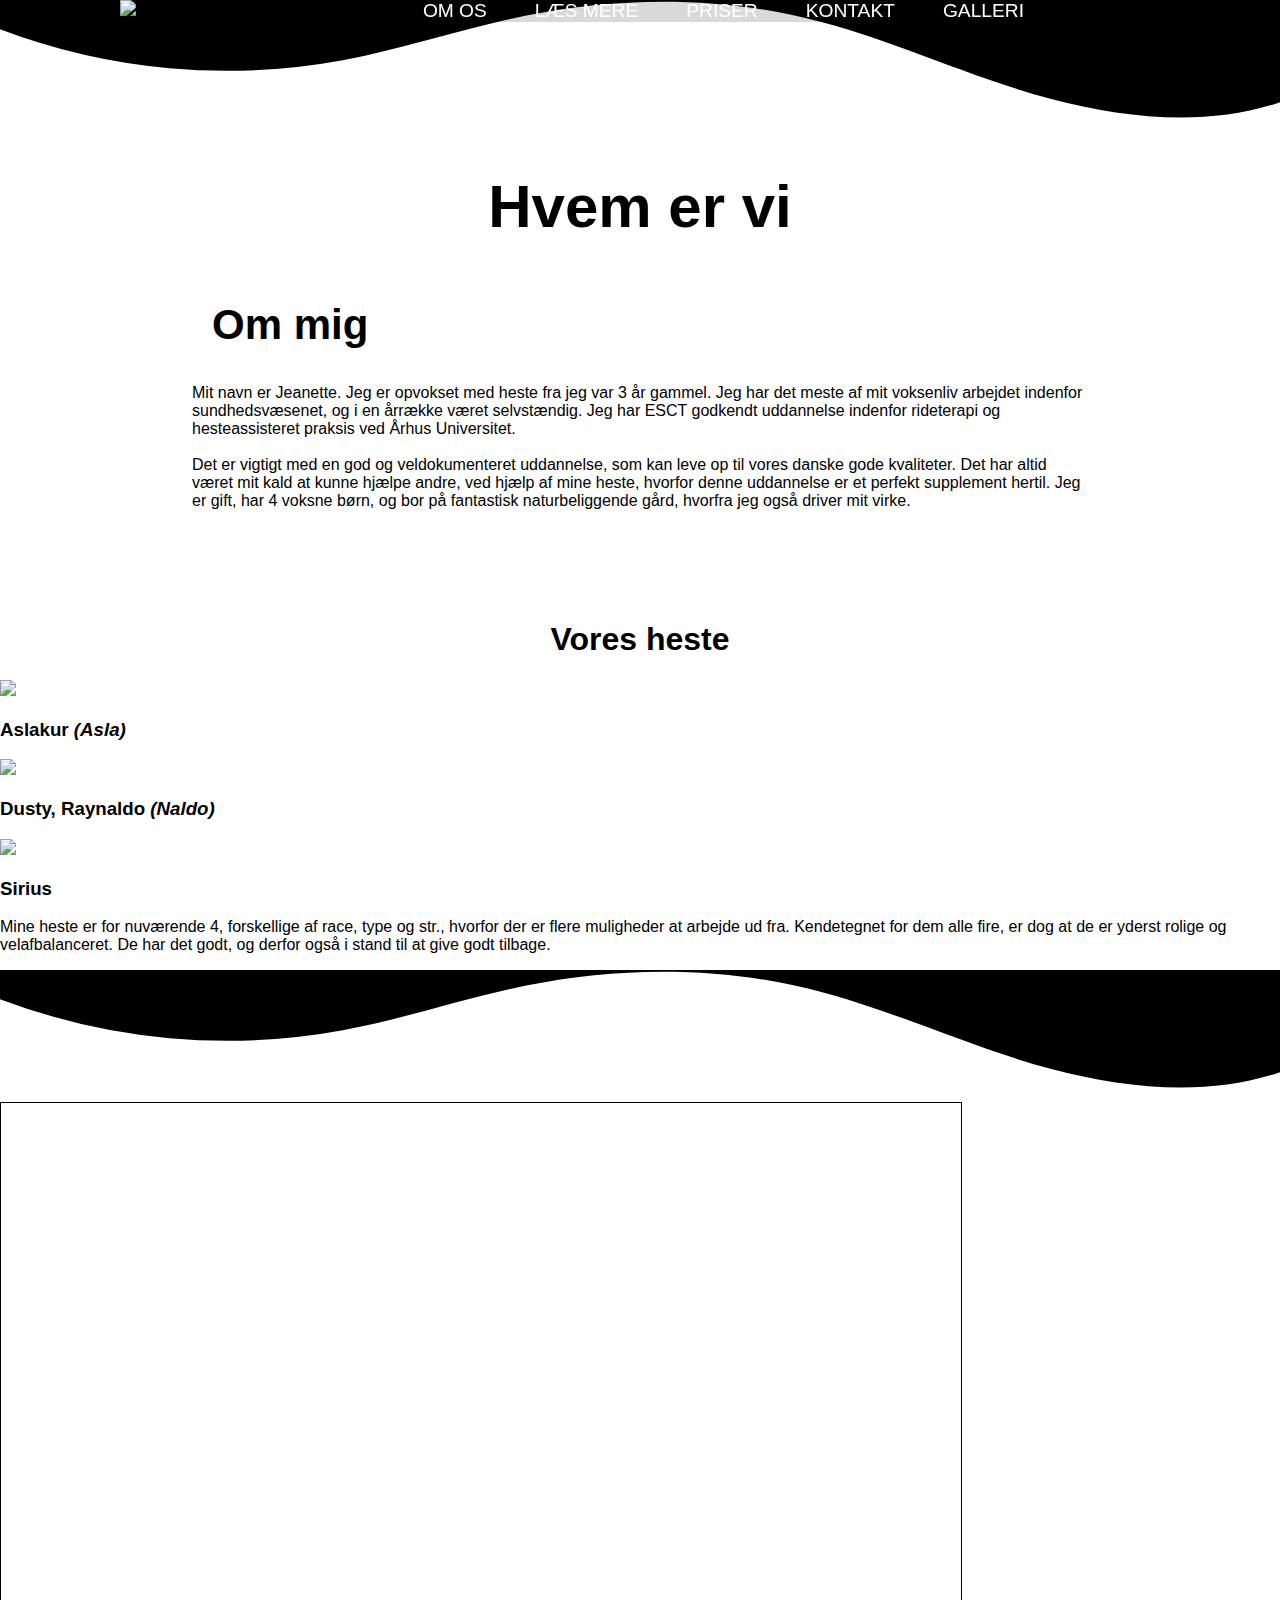
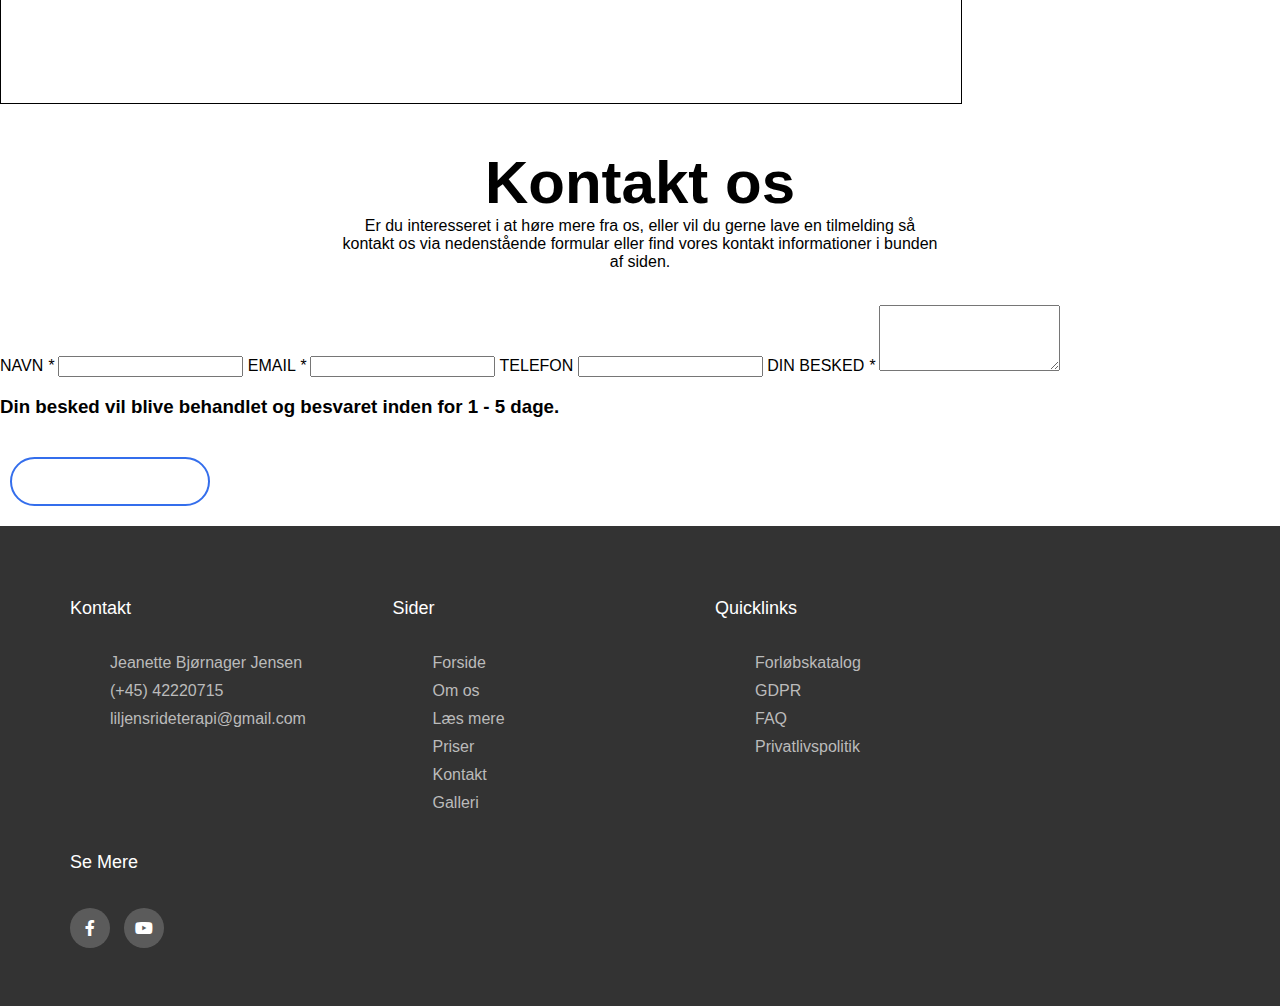
==== commit f4cd93e0: "fix typo" ====
--- a/about-contact.html
+++ b/about-contact.html
@@ -3,19 +3,19 @@
     <head>
         <meta name="viewport" content="width=device-width,initial-scale=1.0">
         <meta charset="utf-8">
-        <title>Liljens Ride Terapi</title>
+        <title>Liljens Rideterapi</title>
         <link rel="stylesheet" href="css/basic.css">
-        <link rel="stylesheet" href="css/settings.css">
+        <link rel="stylesheet" href="css/style.css">
         <link rel="stylesheet" href="css/header.css">
         <link rel="stylesheet" href="css/footer.css">
-        <link rel="stylesheet" href="css/aboutus.css">
+        <link rel="stylesheet" href="css/pages/about_us.css">
         <link rel="stylesheet" type="text/css" href="https://cdnjs.cloudflare.com/ajax/libs/font-awesome/5.15.1/css/all.min.css">
     </head>
 
     <body>
         <header id="navbar">   
-            <a href="test.html">
-                <img src="images/logo.png" class="logo-img">
+            <a href="index.html">
+                <img src="images/logo.webp" class="logo-img">
             </a>
             <input type="checkbox" id="nav-toggle" class="nav-toggle">
             <!-- ALWAYS KEEP <NAV> AFTER THIS LINE -->
@@ -44,7 +44,7 @@
 
         <div id="aboutus" class="about-us">
             <h1 style="text-align: center; align-items: center; font-size: 60px; margin-bottom: 60px;">Hvem er vi</h1>
-            <img src="images/about-us/jeanette.jpg" class="about-us-img" alt="">
+            <img src="images/about_us/about_me.webp" class="about-us-img" alt="">
             <div class="about-us-text">
                 <h2>Om mig</h2>
                 <p>
@@ -60,20 +60,20 @@
         </div>
 
         <div class="img-roll">
-            <h1 style="text-align: center; font-size: 50;">Vores Heste</h1>
+            <h1 style="text-align: center; font-size: 50;">Vores heste</h1>
             <div class="box">
                 <div class="imgrow">
-                    <img src="images/about-us/aslakur.jpg">
+                    <img src="images/about_us/aslakur.webp">
                     <h3>Aslakur <i>(Asla)</i></h3>
                 </div>
 
                 <div class="imgrow">
-                    <img src="images/about-us/dustin-naldo.jpg">
+                    <img src="images/about_us/dusty_raynaldo.webp">
                     <h3>Dusty, Raynaldo <i>(Naldo)</i><h3>
                 </div>
 
                 <div class="imgrow">
-                    <img src="images/about-us/sirius.jpg">
+                    <img src="images/about_us/sirius.webp">
                     <h3>Sirius</h3>
                 </div>
             </div>
@@ -91,16 +91,21 @@
                     <path d="M321.39,56.44c58-10.79,114.16-30.13,172-41.86,82.39-16.72,168.19-17.73,250.45-.39C823.78,31,906.67,72,985.66,92.83c70.05,18.48,146.53,26.09,214.34,3V0H0V27.35A600.21,600.21,0,0,0,321.39,56.44Z" class="shape-fill"></path>
                 </svg>
             </div>
-        </div>
+            <div class="map">
+                <iframe src="https://www.google.com/maps/embed?pb=!1m18!1m12!1m3!1d2161.8599704044323!2d10.368278777118398!3d57.19072908033159!2m3!1f0!2f0!3f0!3m2!1i1024!2i768!4f13.1!3m3!1m2!1s0x464ed85f98341747%3A0x41681da185a2593b!2sGl%20Kongevej%2043%2C%209330%20Dronninglund!5e0!3m2!1sen!2sdk!4v1692639578817!5m2!1sen!2sdk" width="1280" height="600" style="border:1px solid black; max-width: 75%;" allowfullscreen="" loading="lazy" referrerpolicy="no-referrer-when-downgrade"></iframe>
+            </div>
+        </div>
+        
 
         <section id="contact" class="page-bottom-content">
             <div class="contact-us">
-                <h1>Kontakt Os</h1>
+                <h1>Kontakt os</h1>
                 <p>
-                    Er du interreseret i at høre mere fra os, eller vil du gerne lave en tilmelding så kontakt os via nedenstående formular eller find vores kontakt informationer i bunden af siden.
+                    Er du interesseret i at høre mere fra os, eller vil du gerne lave en tilmelding så kontakt os via nedenstående formular eller find vores kontakt informationer i bunden af siden.
                     <br><br>
                 </p>
             </div>
+            
             <div class="contact-us-form">
                 <form action="#">
                     <label for="customerName">NAVN 
@@ -112,7 +117,7 @@
                     </label>
                     <input id="customerEmail" name="customerEmail" required="" type="email" />
                     <label for="customerPhone">TELEFON</label>
-                    <input id="customerPhone" name="customerPhone" pattern="[0-9]{2}-[0-9]{2}-[0-9]{2}-[0-9]{2}" type="tel" />
+                    <input id="customerPhone" name="customerPhone" type="tel" />
                     <label for="customerNote">DIN BESKED 
                         <em>&#x2a;</em>
                     </label>
@@ -139,7 +144,7 @@
                     <div class="footer-col">
                         <h4>Sider</h4>
                         <ul>
-                            <li><a href="test.html">Forside</a></li>
+                            <li><a href="index.html">Forside</a></li>
                             <li><a href="about-contact.html">Om os</a></li>
                             <li><a href="readmore.html">Læs mere</a></li>
                             <li><a href="prices.html">Priser</a></li>
@@ -150,17 +155,17 @@
                     <div class="footer-col">
                         <h4>Quicklinks</h4>
                         <ul>
-                            <li><a href="placeholder.html">Forløbskatalog</a></li>
-                            <li><a href="placeholder.html">GDPR</a></li>
-                            <li><a href="placeholder.html">FAQ</a></li>
-                            <li><a href="placeholder.html">Privatlivspolitik</a></li>
+                            <li><a target="_blank" rel="noreferrer noopener" href="placeholder.html">Forløbskatalog</a></li>
+                            <li><a target="_blank" rel="noreferrer noopener" href="placeholder.html">GDPR</a></li>
+                            <li><a target="_blank" rel="noreferrer noopener" href="placeholder.html">FAQ</a></li>
+                            <li><a target="_blank" rel="noreferrer noopener" href="placeholder.html">Privatlivspolitik</a></li>
                         </ul>
                     </div>
                     <div class="footer-col">
                         <h4>Se mere</h4>
                         <div class="social-links">
-                            <a href="https://www.facebook.com/profile.php?id=100095367817669"><i class="fab fa-facebook-f"></i></a>
-                            <a href="https://www.youtube.com/watch?v=_ypN3H0kJZA"><i class="fab fa-youtube"></i></a>
+                            <a target="_blank" rel="noreferrer noopener" href="https://www.facebook.com/profile.php?id=100095367817669"><i class="fab fa-facebook-f"></i></a>
+                            <a target="_blank" rel="noreferrer noopener" href="https://www.youtube.com/watch?v=_ypN3H0kJZA"><i class="fab fa-youtube"></i></a>
                         </div>
                     </div>
                 </div>
@@ -168,6 +173,29 @@
         </footer>
 
         <!-- <script src="js/index.js"></script> -->
+        <script src="https://smtpjs.com/v3/smtp.js">
+        </script>
+        <script>
+            var btn = document.getElementById('customerOrder');
+            btn.addEventListener('click', function (e) {
+                e.preventDefault()
+                var name = document.getElementById('customerName').value;
+                var email = document.getElementById('customerEmail').value;
+                var phone = document.getElementById('customerPhone').value;
+                var message = document.getElementById('customerNote').value;
+                var body = 'navn: ' + name + '<br/> email: ' + email + '<br/> telefon: ' + phone + '<br/> besked: ' + message;
+
+                Email.send({
+                    SecureToken: "5d3f10c9-64ad-4f24-94bd-629c0603c7fd",
+                    To: 'liljensrideterapi@gmail.com',
+                    From: 'kontakt@liljensrideterapi.dk',
+                    Subject: name,
+                    Body: body
+                }).then(
+                    message => alert(message)
+                );
+            })
+        </script>
         <script type="text/javascript">
             navbar = document.getElementById("navbar");
             navbar.classList.add('nav-background-dark');
--- a/css/style.css
+++ b/css/style.css
@@ -0,0 +1,19 @@
+:root {
+    --vidbox-color: rgba(0, 0, 0, 0);
+    --bg-blue: rgb(222, 236, 255);
+    --bg-white: white;
+    --text-color: #2d2e33;
+    --wave-color-light: white;
+    --wave-color-blue: rgb(222, 236, 255);
+    --img-outline-color: #2d2e33;
+    --contact-form-outline: #7e98be;
+    --input-outline: rgba(0, 0, 0, 0.1);
+    --input-outline-focus: #7bd4b1;
+    --blog-text-color: rgb(92, 116, 151);
+    --price-box-color: #ececec;
+    --header-color: rgba(0, 0, 0, 0.15);
+    --blog-box-color: white;
+    --blog-box-outline: #ececec;
+    --blog-title-color: #272727;
+}
+
--- a/css/header.css
+++ b/css/header.css
@@ -1,7 +1,7 @@
 /* navigation styles start here */
 
 header {
-    background: var(--background);
+    background: var(--header-color);
     text-align: center;
     position: fixed;
     z-index: 999;
@@ -52,7 +52,7 @@
     text-align: left;
     top: 100%;
     left: 0;
-    background: var(--background);
+    background: var(--header-color);
     width: 100%;
     transform: scale(1, 0);
     transform-origin: top;
@@ -80,7 +80,7 @@
 }
 
 nav a:hover {
-    color: var(--textcolor);
+    color: var(--text-color);
 }
 
 .nav-toggle:checked ~ nav {
@@ -135,7 +135,7 @@
         content: '';
         display: block;
         height: 2px;
-        background: var(--textbarcolor);
+        background: var(--text-color);
         position: absolute;
         bottom: -.5em;
         left: 0;
